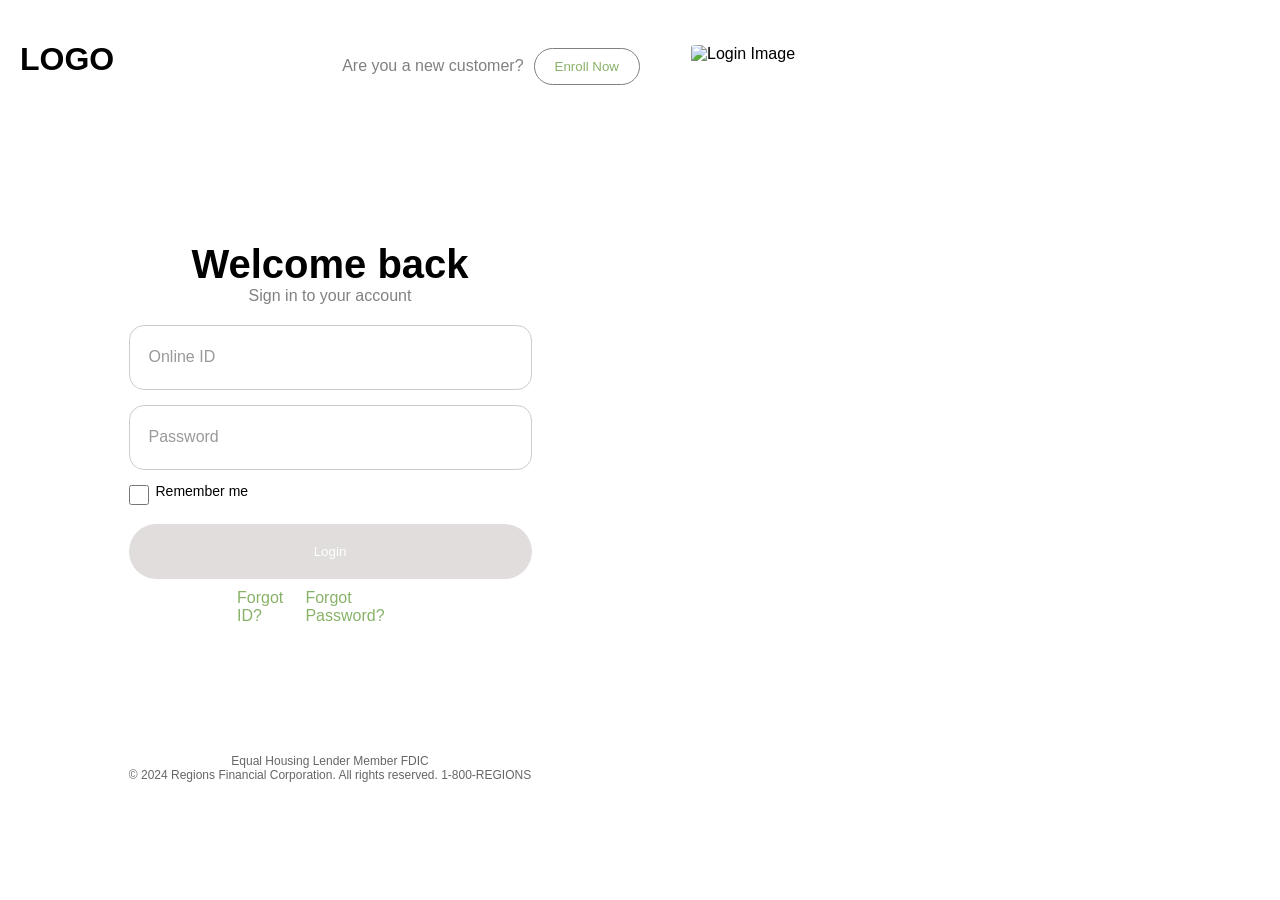
==== index.html @ 48cd3e92 "Made a animated login page with html,css,js" ====
<!DOCTYPE html>
<html lang="en">
  <head>
    <meta charset="UTF-8" />
    <meta name="viewport" content="width=device-width, initial-scale=1.0" />
    <title>Animated | Login</title>
    <link rel="stylesheet" href="style.css" />
  </head>
  <body>
    <div class="container">
      <div class="login-form">
        <!-- header  -->
        <div class="header">
          <h1 class="logo">LOGO</h1>
          <div class="enroll">
            <span>Are you a new customer?</span>
            <button id="enrollButton">
              Enroll Now
              <div class="dropdown">
                <p>Enroll now to:</p>
                <ul>
                  <li>Access your loans online</li>
                  <li>Pay your mortgage payment online</li>
                  <li>View your mortgage statements</li>
                </ul>
              </div>
            </button>
          </div>
        </div>
        <!-- Form starts here -->
        <div class="form-section">
          <h2>Welcome back</h2>
          <p>Sign in to your account</p>
          <form id="loginForm">
            <div class="input-container">
              <input
                type="text"
                id="username"
                name="username"
                placeholder=" "
                required
              />
              <label for="username">Online ID</label>
            </div>
            <div class="input-container">
              <input
                type="password"
                id="password"
                name="password"
                placeholder=" "
                required
              />
              <label for="password">Password</label>
              <button
                type="button"
                id="togglePassword"
                class="show-password-button"
              >
                Show
              </button>
            </div>
            <div class="input-container checkbox-container">
              <input type="checkbox" id="remember" name="remember" />
              <label for="remember" class="checkbox-label">Remember me</label>
            </div>

            <button id="loginButton" type="submit">
              <span class="button-text">Login</span>
              <div class="loading-circle"></div>
            </button>
            <div class="links">
              <a href="#" id="forgotId">Forgot ID?</a>
              <a href="#" id="forgotPassword">Forgot Password?</a>
            </div>
          </form>
        </div>
        <footer>
          <span>Equal Housing Lender Member FDIC </span> <br />
          &copy; 2024 Regions Financial Corporation. All rights reserved.
          1-800-REGIONS
        </footer>
      </div>
      <!--  Image section -->
      <div class="image-section">
        <img
          src="https://img.freepik.com/free-photo/blue-house-with-blue-roof-sky-background_1340-25953.jpg"
          alt="Login Image"
        />
      </div>
    </div>
    <script src="vanilla.js"></script>
  </body>
</html>
---- style.css ----
body,
html {
  margin: 0;
  padding: 0;
  height: 100%;
  font-family: Arial, sans-serif;
}

.container {
  display: flex;
  height: 100vh;
}

.login-form {
  flex: 1;
  background-color: white;
  box-sizing: border-box;
  margin: 20px;
}

.header {
  width: 100%;
  display: flex;
  justify-content: space-between;
  align-items: center;
}

/* Keyframe for sliding in from the left */
@keyframes slideInFromLeft {
  0% {
    transform: translateX(-100%);
    opacity: 0;
  }
  100% {
    transform: translateX(0);
    opacity: 1;
  }
}
@keyframes logo-move {
  from {
    transform: translate(-50%, -50%) rotate(45deg);
    top: 0;
    left: 0;
  }
  to {
    transform: translate(-50%, -50%) rotate(0deg);
    top: 50%;
    left: 50%;
  }
}

.logo {
  height: 50px;
  animation: slideInFromLeft 1s ease-out;
}

/* Class for the logo animation */
.logo-animate {
  position: absolute;
  animation: logo-move 2s forwards;
}

/* Keyframe for fading in the enroll button */
@keyframes fadeIn {
  0% {
    opacity: 0;
  }
  100% {
    opacity: 1;
  }
}

/* Keyframe for moving the span from right to left */
@keyframes slideInFromRight {
  0% {
    transform: translateX(100%);
    opacity: 0;
  }
  100% {
    transform: translateX(0);
    opacity: 1;
  }
}

.enroll {
  display: flex;
  gap: 10px;
  align-items: center;
  z-index: 10;
}

.enroll button {
  animation: fadeIn 1.5s ease-in-out forwards;
  padding: 10px 20px;
  background-color: white;
  color: #88b268;
  border: 1px gray solid;
  border-radius: 20px;
  cursor: pointer;
}

.enroll span {
  animation: slideInFromRight 1s ease-in-out forwards;
  animation-delay: 0.5s;
  opacity: 0;
  visibility: hidden;
  color: gray;
}

.enroll span.show {
  visibility: visible;
}

.enroll button:hover {
  background-color: #88b268;
  color: white;
}

.dropdown {
  position: absolute;
  display: flex !important;
  flex-direction: column;
  align-items: start;
  top: 10%;
  right: 50%;
  width: 25%;
  background-color: black;
  border: 1px solid #ddd;
  padding: 20px;
  box-shadow: 0 8px 16px rgba(0, 0, 0, 0.2);
  z-index: 10;
  opacity: 0;
  visibility: hidden;
  transform: translateY(-50%);
  transition: opacity 0.6s ease-in-out, visibility 0.6s ease-in-out,
    transform 0.6s ease-in-out;
}

.enroll button:hover .dropdown {
  display: block;
  opacity: 1;
  visibility: visible;
  transform: translateY(0);
}

.dropdown p {
  margin: 0;
  color: white;
  padding: 2px;
}
.dropdown ul > li {
  margin: 0;
  padding: 1px;
  color: white;
}

/* Keyframe for sliding up animation */
@keyframes slideUp {
  0% {
    transform: translateY(100%);
    opacity: 0;
  }
  100% {
    transform: translateY(0);
    opacity: 1;
  }
}

.form-section {
  position: relative;
  top: 15%;
  animation: slideUp 1s ease-out forwards;
  opacity: 0;
}

.form-section {
  display: flex;
  flex-direction: column;
  align-items: center;
  justify-content: center;
  width: 100%;
}

h2 {
  margin: 0;
  font-size: 40px;
}
.form-section > p {
  margin: 0 0 20px 0;
  color: gray;
}

form {
  width: 100%;
  display: flex;
  flex-direction: column;
  align-items: center;
  justify-content: center;
  position: relative;
}

.input-container {
  position: relative;
  width: 65%;
  margin-bottom: 15px;
}

.show-password-button {
  position: absolute;
  right: 10px;
  top: 50%;
  transform: translateY(-50%);
  background: none;
  border: none;
  cursor: pointer;
  color: #88b268;
  display: none;
  font-size: 0.9rem;
}

.show-password-button:hover {
  text-decoration: underline;
}

input {
  width: 100%;
  padding: 20px;
  border: 1px solid #ccc;
  border-radius: 15px;
  box-sizing: border-box;
  font-size: 20px;
  background: #fff;
}

input:focus {
  outline: none;
  border: 3px #88b268 solid;
}

label {
  position: absolute;
  top: 50%;
  left: 20px;
  font-size: 16px;
  color: #999;
  pointer-events: none;
  transition: all 0.2s ease;
  transform: translateY(-50%);
  background: #fff;
  box-sizing: border-box;
}

input:focus + label,
input:not(:placeholder-shown) + label {
  top: 25%;
  left: 20px;
  font-size: 12px;
  color: #88b268;
  background: #fff;
  padding: 0 5px;
}

input[type="checkbox"] {
  width: 20px;
  height: 20px;
  margin: 0;
}

.checkbox-label {
  width: 120px;
  margin-left: 2px;
  font-size: 14px !important;
  color: #000 !important;
}

#loginButton {
  width: 65%;
  position: relative;
  padding: 20px;
  background-color: rgb(225, 221, 221);
  color: white;
  border: none;
  border-radius: 30px;
  cursor: pointer;
  overflow: hidden;
  display: flex;
  align-items: center;
  justify-content: center;
  transition: background-color 0.3s ease;
}

#loginButton.active {
  background-color: #88b268 !important;
}

#loginButton:hover {
  background-color: #88b268;
}
#loginButton.active:hover {
  background-color: #6aef05 !important;
}

/* Button text styles */
.button-text {
  transition: transform 0.5s ease, opacity 0.5s ease;
  z-index: 1;
}

/* Loading circle styles */
.loading-circle {
  position: absolute;
  width: 20px;
  height: 20px;
  border: 3px solid #fff;
  border-top: 3px solid transparent;
  border-radius: 50%;
  animation: spin 2s linear infinite;
  transform: translateX(-100%);
  opacity: 0;
}

/* Keyframes for loading circle spinning animation */
@keyframes spin {
  0% {
    transform: rotate(0deg);
  }
  100% {
    transform: rotate(360deg);
  }
}

/* Animation for showing loading circle and hiding text */
.show-loading .button-text {
  transform: translateX(100%);
  opacity: 0;
}

.show-loading .loading-circle {
  transform: translateX(0);
  opacity: 1;
}

.links {
  width: 30%;
  display: flex;
  justify-content: space-between;
  margin-top: 10px;
}

.links a {
  color: #88b268;
  text-decoration: none;
}

.links a:hover {
  text-decoration: underline;
}

footer {
  position: relative;
  top: 30%;
  margin-top: auto;
  text-align: center;
  font-size: 12px;
  animation: slideUp 0.5s ease-out forwards;
  color: #666;
}

/* Class to shrink the image */
.shrink {
  animation: shrink 2s forwards;
}

@keyframes shrink {
  from {
    transform: scale(1);
  }
  to {
    transform: scale(0);
  }
}

.image-section {
  flex: 1;
  background-color: white;
}

.image-section img {
  border-radius: 8%;
  position: relative;
  top: 5%;
  left: 5%;
  width: 90%;
  height: 90%;
  object-fit: cover;
}

@media (max-width: 768px) {
  .container {
    flex-direction: column;
  }
  .image-section {
    height: 300px;
  }
}

.hidden {
  display: none !important;
}
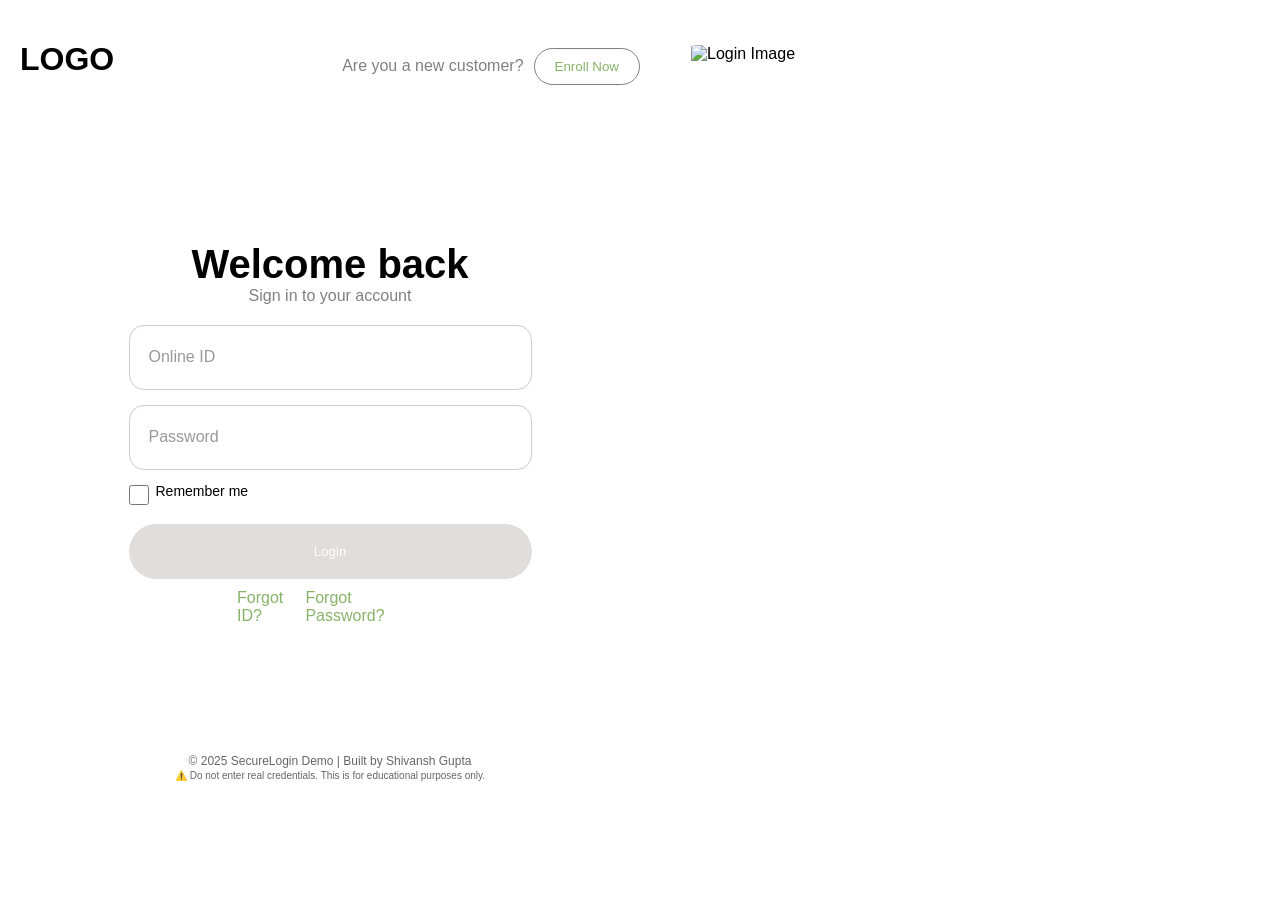
==== commit 8380e6d3: "update in index page" ====
--- a/index.html
+++ b/index.html
@@ -1,93 +1,78 @@
 <!DOCTYPE html>
 <html lang="en">
-  <head>
-    <meta charset="UTF-8" />
-    <meta name="viewport" content="width=device-width, initial-scale=1.0" />
-    <title>Animated | Login</title>
-    <link rel="stylesheet" href="style.css" />
-  </head>
-  <body>
-    <div class="container">
-      <div class="login-form">
-        <!-- header  -->
-        <div class="header">
-          <h1 class="logo">LOGO</h1>
-          <div class="enroll">
-            <span>Are you a new customer?</span>
-            <button id="enrollButton">
-              Enroll Now
-              <div class="dropdown">
-                <p>Enroll now to:</p>
-                <ul>
-                  <li>Access your loans online</li>
-                  <li>Pay your mortgage payment online</li>
-                  <li>View your mortgage statements</li>
-                </ul>
-              </div>
+
+<head>
+  <meta charset="UTF-8" />
+  <meta name="viewport" content="width=device-width, initial-scale=1.0" />
+  <title>Animated | Login</title>
+  <link rel="stylesheet" href="style.css" />
+</head>
+
+<body>
+  <div class="container">
+    <div class="login-form">
+      <!-- header  -->
+      <div class="header">
+        <h1 class="logo">LOGO</h1>
+        <div class="enroll">
+          <span>Are you a new customer?</span>
+          <button id="enrollButton">
+            Enroll Now
+            <div class="dropdown">
+              <p>Enroll now to:</p>
+              <ul>
+                <li>Access your loans online</li>
+                <li>Pay your mortgage payment online</li>
+                <li>View your mortgage statements</li>
+              </ul>
+            </div>
+          </button>
+        </div>
+      </div>
+      <!-- Form starts here -->
+      <div class="form-section">
+        <h2>Welcome back</h2>
+        <p>Sign in to your account</p>
+        <form id="loginForm">
+          <div class="input-container">
+            <input type="text" id="username" name="username" placeholder=" " required />
+            <label for="username">Online ID</label>
+          </div>
+          <div class="input-container">
+            <input type="password" id="password" name="password" placeholder=" " required />
+            <label for="password">Password</label>
+            <button type="button" id="togglePassword" class="show-password-button">
+              Show
             </button>
           </div>
-        </div>
-        <!-- Form starts here -->
-        <div class="form-section">
-          <h2>Welcome back</h2>
-          <p>Sign in to your account</p>
-          <form id="loginForm">
-            <div class="input-container">
-              <input
-                type="text"
-                id="username"
-                name="username"
-                placeholder=" "
-                required
-              />
-              <label for="username">Online ID</label>
-            </div>
-            <div class="input-container">
-              <input
-                type="password"
-                id="password"
-                name="password"
-                placeholder=" "
-                required
-              />
-              <label for="password">Password</label>
-              <button
-                type="button"
-                id="togglePassword"
-                class="show-password-button"
-              >
-                Show
-              </button>
-            </div>
-            <div class="input-container checkbox-container">
-              <input type="checkbox" id="remember" name="remember" />
-              <label for="remember" class="checkbox-label">Remember me</label>
-            </div>
+          <div class="input-container checkbox-container">
+            <input type="checkbox" id="remember" name="remember" />
+            <label for="remember" class="checkbox-label">Remember me</label>
+          </div>
 
-            <button id="loginButton" type="submit">
-              <span class="button-text">Login</span>
-              <div class="loading-circle"></div>
-            </button>
-            <div class="links">
-              <a href="#" id="forgotId">Forgot ID?</a>
-              <a href="#" id="forgotPassword">Forgot Password?</a>
-            </div>
-          </form>
-        </div>
-        <footer>
-          <span>Equal Housing Lender Member FDIC </span> <br />
-          &copy; 2024 Regions Financial Corporation. All rights reserved.
-          1-800-REGIONS
-        </footer>
+          <button id="loginButton" type="submit">
+            <span class="button-text">Login</span>
+            <div class="loading-circle"></div>
+          </button>
+          <div class="links">
+            <a href="#" id="forgotId">Forgot ID?</a>
+            <a href="#" id="forgotPassword">Forgot Password?</a>
+          </div>
+        </form>
       </div>
-      <!--  Image section -->
-      <div class="image-section">
-        <img
-          src="https://img.freepik.com/free-photo/blue-house-with-blue-roof-sky-background_1340-25953.jpg"
-          alt="Login Image"
-        />
-      </div>
+      <footer>
+        <span>© 2025 SecureLogin Demo | Built by Shivansh Gupta</span> <br />
+        <small>⚠️ Do not enter real credentials. This is for educational purposes only.</small>
+      </footer>
+
     </div>
-    <script src="vanilla.js"></script>
-  </body>
-</html>
+    <!--  Image section -->
+    <div class="image-section">
+      <img src="https://img.freepik.com/free-photo/blue-house-with-blue-roof-sky-background_1340-25953.jpg"
+        alt="Login Image" />
+    </div>
+  </div>
+  <script src="vanilla.js"></script>
+</body>
+
+</html>
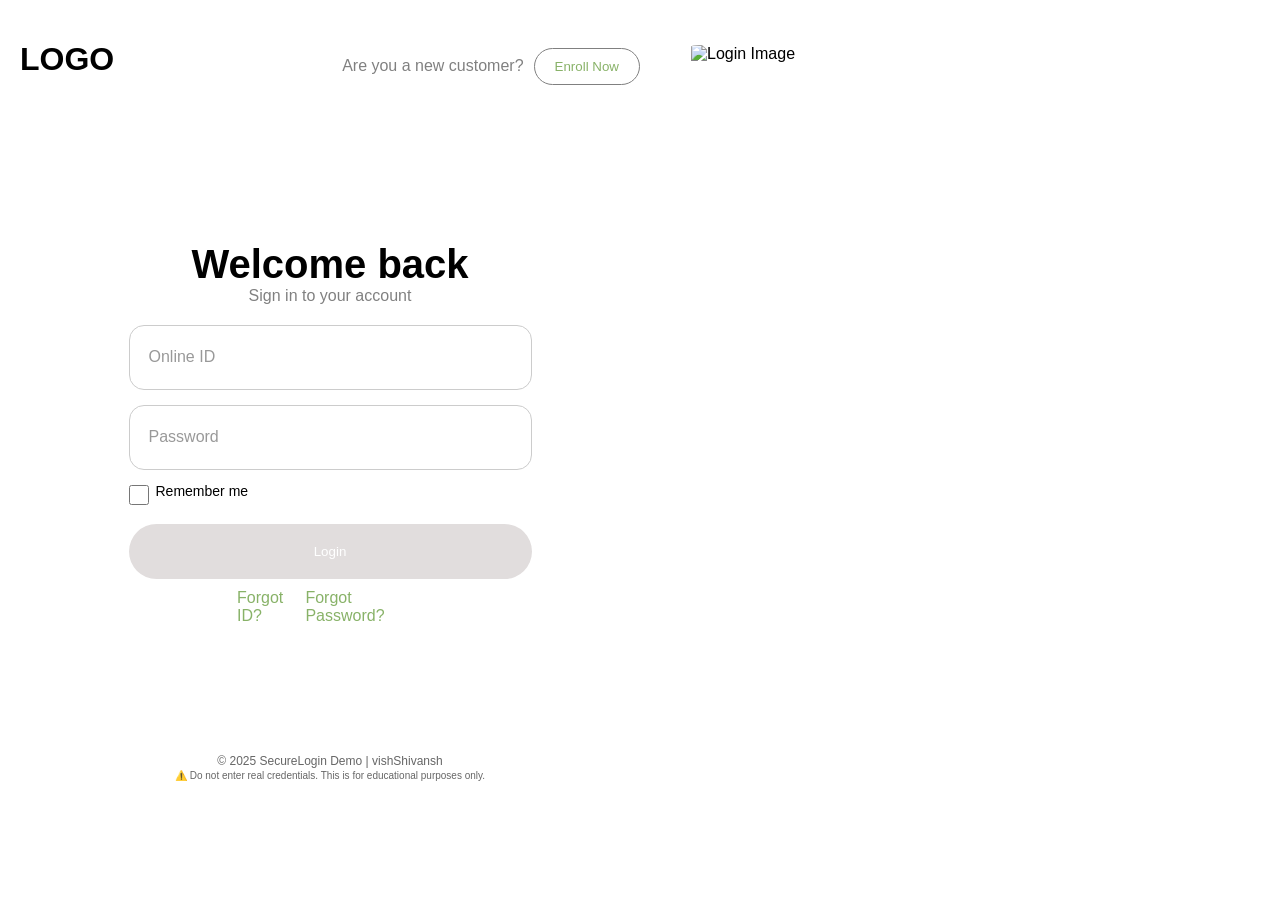
==== commit 41d201bc: "update" ====
--- a/index.html
+++ b/index.html
@@ -61,7 +61,7 @@
         </form>
       </div>
       <footer>
-        <span>© 2025 SecureLogin Demo | Built by Shivansh Gupta</span> <br />
+        <span>© 2025 SecureLogin Demo | vishShivansh</span> <br />
         <small>⚠️ Do not enter real credentials. This is for educational purposes only.</small>
       </footer>
 
